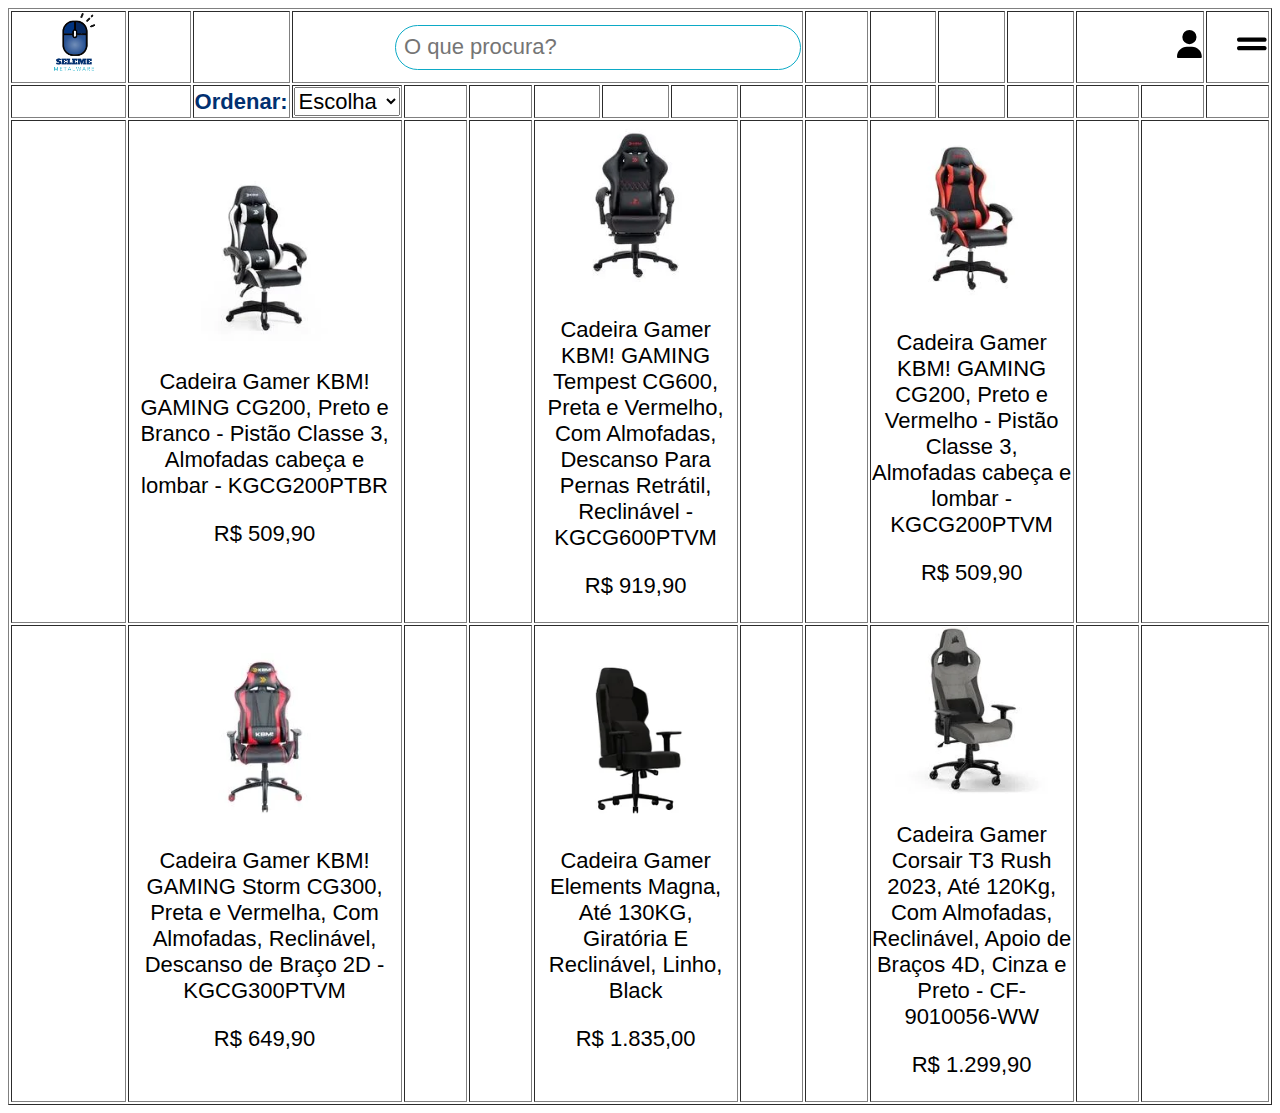
==== cadeiras.html @ c6f78cc7 "Add files via upload" ====
<!DOCTYPE html>
<html lang="en">
<head>
    <meta charset="UTF-8">

<meta name="viewport" content="width=device-width, initial-scale=1.0">
    <title>Document</title>
    <link rel="stylesheet" href="style.css">
</head>
<body>
        <table border=""> 
            <tr id="linha1">
                <td id="tdlogo">
                    <a href="index.html">
                        <img src="Logotipo Monograma Elegante Preto e Branco (1).png" width="100%" id="logo">
                    </a>
                </td>
                <td></td>
                <td></td>
                <td class="search-bar" colspan="7"><input type="text"  placeholder="O que procura?"></td>
               
                <td></td>
                <td></td>
                <td></td>
                <td></td>
                <td colspan="2" id="perfil"> <svg xmlns="http://www.w3.org/2000/svg" viewBox="0 0 448 512"><path d="M224 256A128 128 0 1 0 224 0a128 128 0 1 0 0 256zm-45.7 48C79.8 304 0 383.8 0 482.3C0 498.7 13.3 512 29.7 512l388.6 0c16.4 0 29.7-13.3 29.7-29.7C448 383.8 368.2 304 269.7 304l-91.4 0z"/></svg></td>
             
                <td id="treslinhas"><svg xmlns="http://www.w3.org/2000/svg" viewBox="0 0 448 512"><path d="M32 288c-17.7 0-32 14.3-32 32s14.3 32 32 32l384 0c17.7 0 32-14.3 32-32s-14.3-32-32-32L32 288zm0-128c-17.7 0-32 14.3-32 32s14.3 32 32 32l384 0c17.7 0 32-14.3 32-32s-14.3-32-32-32L32 160z"/></svg>
                    <ul id="menu">
                        <li><a href="quemsomos.html">Quem somos?</a></li>
                        <li><a href="contato.html">Contato</a></li>
                        <li><a href="hardware.html">Hardware</a></li>
                        <li><a href="gabinete.html">Gabinetes</a></li>                 
                        <li><a href="cadeiras.html">Cadeiras</a></li>
                    </ul>
                </td>
                
            </tr>
        <tr>
            <td></td>
            <td></td>
            <td id="ordenar"> <b>Ordenar:</b></td>
            <td ><div class="custom-select">
                <select>
                    <option value="" disabled selected>Escolha</option>
                    <option value="1">Opção 1</option>
                    <option value="2">Opção 2</option>
                    <option value="3">Opção 3</option>
                </select>
            </div></td>
            <td></td>
            <td></td>
            <td></td>
            <td></td>
            <td></td>
            <td></td>
            <td></td>
            <td></td>
            <td></td>
            <td></td>
            <td></td>
            <td></td>
            <td></td>
        </tr>
        <tr>
       
            <td></td>
            <td colspan="3"><div class="product-grid">
                <div class="product-card">
                    <svg width="167" height="167" viewBox="0 0 167 167" fill="none" xmlns="http://www.w3.org/2000/svg" xmlns:xlink="http://www.w3.org/1999/xlink">
                        <rect width="167" height="167" fill="url(#pattern0_59_21)"/>
                        <defs>
                        <pattern id="pattern0_59_21" patternContentUnits="objectBoundingBox" width="1" height="1">
                        <use xlink:href="#image0_59_21" transform="scale(0.005)"/>
                        </pattern>
                        <image id="image0_59_21" width="200" height="200" preserveAspectRatio="none" xlink:href="[data-uri]"/>
                        </defs>
                        </svg>
                        
                    </div>
                    <p class="description">Cadeira Gamer KBM! GAMING CG200, Preto e Branco - Pistão Classe 3, Almofadas cabeça e lombar - KGCG200PTBR</p>
                    <p class="price">R$ 509,90</p>
                </div></td>
           
            <td></td>
            <td></td>
            <td colspan="3"><div class="product-grid">
                <div class="product-card">
                    <div class="product-image">
                        <svg width="167" height="167" viewBox="0 0 167 167" fill="none" xmlns="http://www.w3.org/2000/svg" xmlns:xlink="http://www.w3.org/1999/xlink">
                            <rect width="167" height="167" fill="url(#pattern0_59_20)"/>
                            <defs>
                            <pattern id="pattern0_59_20" patternContentUnits="objectBoundingBox" width="1" height="1">
                            <use xlink:href="#image0_59_20" transform="scale(0.005)"/>
                            </pattern>
                            <image id="image0_59_20" width="200" height="200" preserveAspectRatio="none" xlink:href="[data-uri]"/>
                            </defs>
                            </svg>
                            
                            
                    </div>
                    <p class="description">Cadeira Gamer KBM! GAMING Tempest CG600, Preta e Vermelho, Com Almofadas, Descanso Para Pernas Retrátil, Reclinável - KGCG600PTVM</p>
                    <p class="price">R$ 919,90</p>
                </div></td>
         
            <td></td>
            <td></td>
            <td colspan="3"><div class="product-grid">
                <div class="product-card">
                    <div class="product-image">
                        <svg width="167" height="167" viewBox="0 0 167 167" fill="none" xmlns="http://www.w3.org/2000/svg" xmlns:xlink="http://www.w3.org/1999/xlink">
                            <rect width="167" height="167" fill="url(#pattern0_59_23)"/>
                            <defs>
                            <pattern id="pattern0_59_23" patternContentUnits="objectBoundingBox" width="1" height="1">
                            <use xlink:href="#image0_59_23" transform="scale(0.005)"/>
                            </pattern>
                            <image id="image0_59_23" width="200" height="200" preserveAspectRatio="none" xlink:href="[data-uri]"/>
                            </defs>
                            </svg>
                            
                    </div>
                    <p class="description">Cadeira Gamer KBM! GAMING CG200, Preto e Vermelho - Pistão Classe 3, Almofadas cabeça e lombar - KGCG200PTVM</p>
                    <p class="price">R$ 509,90</p>
                </div></td>
      
        
            <td></td>
            <td colspan="2"></td>
        </tr>
        <tr>
         
            <td></td>
            <td colspan="3"><div class="product-grid">
                <div class="product-card">
                    <div class="product-image">
                        <svg width="167" height="167" viewBox="0 0 167 167" fill="none" xmlns="http://www.w3.org/2000/svg" xmlns:xlink="http://www.w3.org/1999/xlink">
                            <rect width="167" height="167" fill="url(#pattern0_59_24)"/>
                            <defs>
                            <pattern id="pattern0_59_24" patternContentUnits="objectBoundingBox" width="1" height="1">
                            <use xlink:href="#image0_59_24" transform="scale(0.005)"/>
                            </pattern>
                            <image id="image0_59_24" width="200" height="200" preserveAspectRatio="none" xlink:href="[data-uri]"/>
                            </defs>
                            </svg>
                            
                            
                    </div>
                    <p class="description">Cadeira Gamer KBM! GAMING Storm CG300, Preta e Vermelha, Com Almofadas, Reclinável, Descanso de Braço 2D - KGCG300PTVM</p>
                    <p class="price">R$ 649,90</p>
                </div></td>
          
            <td></td>
            <td></td>
            <td colspan="3"><div class="product-grid">
                <div class="product-card">
                    <div class="product-image">
                        <svg width="167" height="167" viewBox="0 0 167 167" fill="none" xmlns="http://www.w3.org/2000/svg" xmlns:xlink="http://www.w3.org/1999/xlink">
                            <rect width="167" height="167" fill="url(#pattern0_59_22)"/>
                            <defs>
                            <pattern id="pattern0_59_22" patternContentUnits="objectBoundingBox" width="1" height="1">
                            <use xlink:href="#image0_59_22" transform="scale(0.005)"/>
                            </pattern>
                            <image id="image0_59_22" width="200" height="200" preserveAspectRatio="none" xlink:href="[data-uri]"/>
                            </defs>
                            </svg>
                            
                            
                    </div>
                    <p class="description">Cadeira Gamer Elements Magna, Até 130KG, Giratória E Reclinável, Linho, Black</p>
                    <p class="price">R$ 1.835,00</p>
                </div></td>
   
            <td></td>
            <td></td>
            <td colspan="3"><div class="product-grid">
                <div class="product-card">
                    <div class="product-image">
                        <svg width="167" height="167" viewBox="0 0 167 167" fill="none" xmlns="http://www.w3.org/2000/svg" xmlns:xlink="http://www.w3.org/1999/xlink">
                            <rect width="167" height="167" fill="url(#pattern0_59_19)"/>
                            <defs>
                            <pattern id="pattern0_59_19" patternContentUnits="objectBoundingBox" width="1" height="1">
                            <use xlink:href="#image0_59_19" transform="scale(0.005)"/>
                            </pattern>
                            <image id="image0_59_19" width="200" height="200" preserveAspectRatio="none" xlink:href="[data-uri]"/>
                            </defs>
                            </svg>
                            
                            
                    </div>
                    <p class="description">Cadeira Gamer Corsair T3 Rush 2023, Até 120Kg, Com Almofadas, Reclinável, Apoio de Braços 4D, Cinza e Preto - CF-9010056-WW</p>
                    <p class="price">R$ 1.299,90</p>
                </div></td>
        
           
            <td></td>
            <td colspan="2"></td>
        </tr>
        
    </table>
</body>
</html>
---- style.css ----
* {
    font-size: 22px;
    font-family: Arial, Helvetica, sans-serif;
}

a {
    text-decoration: none;
    color: #0CAAC6;
}

#cabecalho {
    width: 100%;
    height: 65px;
}

table {width: 100%;
    height: 98vh;
    text-align: center;}

td{width: 5.5%;
    height: 10%;} 


#linha1{
text-align: right;
}

#linha2{height: 1%;
    width: 5%;
}

#logo{width: 90%;
}

input {
    width: 100px;
    height: 5vh;
    text-align: left ;
    border-radius:50px ;
    border: solid #0CAAC6 1px;
}
    
#tdlogo { width: 10%;}

#Quem{width: 6%;
        height: 4%;
    vertical-align: top;
    color: #0CAAC6;
    text-transform: capitalize;
}

#Acessórios{width: 10%;
    height: 4%;
    vertical-align: top;
    color: #0CAAC6;
    text-transform: capitalize;
}

#linha3 svg{width: 300px;
    height: 200px;
    
}

#perfil svg{width: 20%;
}

#treslinhas svg{
    width: 50%;
}

#Gabinete{
    vertical-align: top;
    color: #0CAAC6;

}

#Hardware{
    vertical-align: top;
    color: #0CAAC6;
    
}

#Perifericos{
    vertical-align: top;
    color: #0CAAC6;
    
}
#treslinhas #menu {
    visibility: hidden;
    z-index: 1;
    border: black 1px solid;
    border-radius: 6px;
    position: absolute;
    right: 50px;
}

#treslinhas:hover #menu {
    visibility: visible;
}

#tituloquemsomos{
    color: #013070;
}

#tdproposta{
    text-align: start;

}

.container {
    display: flex;
    flex-direction: column;
    align-items: center;
    width: 100%;
}
.header {
    display: flex;
    justify-content: space-around;
    align-items: center;
    width: 100%;
    padding: 10px;
}
.header-logo {
    width: 100px;
}
.search-bar {
    flex-grow: 1;
    margin: 0 20px;
}
.search-bar input {
    width: 80%;
    padding: 8px;
    border : 1px solid #0CAAC6;
    border-radius: 50px;
}
.profile-icon, .menu-icon {
    width: 30px;
    height: 30px;
    margin-right: 100px;
    cursor: pointer;
}
.menu {
    list-style: none;
    padding: 0;
    display: none;
    position: absolute;
    background-color: #fff;
    border: 1px solid #ccc;
    z-index: 10;
}
.menu li {
    padding: 8px;
}
.menu li a {
    text-decoration: none;
    color: #333;
}
.menu-icon:hover + .menu, .menu:hover {
    display: block;
}
.main-content {
    width: 80%;
    margin: 20px auto;
}
.main-content h1 {
    color: #013070;
    margin-bottom: 10px;
}
.main-content p {
    margin-bottom: 20px;
}
.main-content ul {
    margin-top: 10px;
    padding-left: 20px;
}
.main-content li {
    margin-bottom: 5px;
}
.quemsomos{
    color: #013070;
}
#ordenar{
    color: #013070;
}
#Atendimento{
 vertical-align: top;   
 text-align: left;
}

#telefone{
    vertical-align: top;
    background-color: #D9D9D9;
}
#balao{
    vertical-align: top;
    background-color: #D9D9D9;
}
#email{
    vertical-align: top;
    background-color: #D9D9D9;
}
#horario{
    vertical-align: bottom;
    
}
.formulario{
    font-family: Arial, sans-serif;
    max-width: 500px;
    margin: 0 auto;
    padding: 20px;
    background-color: #f0f0f0;
}

.formulario {
    background-color: white;
    padding: 20px;
    border-radius: 8px;
    box-shadow: 0 2px 4px rgba(0,0,0,0.1);
}

.caixas {
    margin-bottom: 15px;
}

label {
    display: block;
    margin-bottom: 5px;
    font-weight: bold;
}

input {
    width: 100%;
    padding: 8px;
    border: 1px solid #ddd;
    border-radius: 4px;
    box-sizing: border-box;
}
.button {
    color: white;
    padding: 10px 15px;
    border: none;
    border-radius: 4px;
    width: 100%;
}
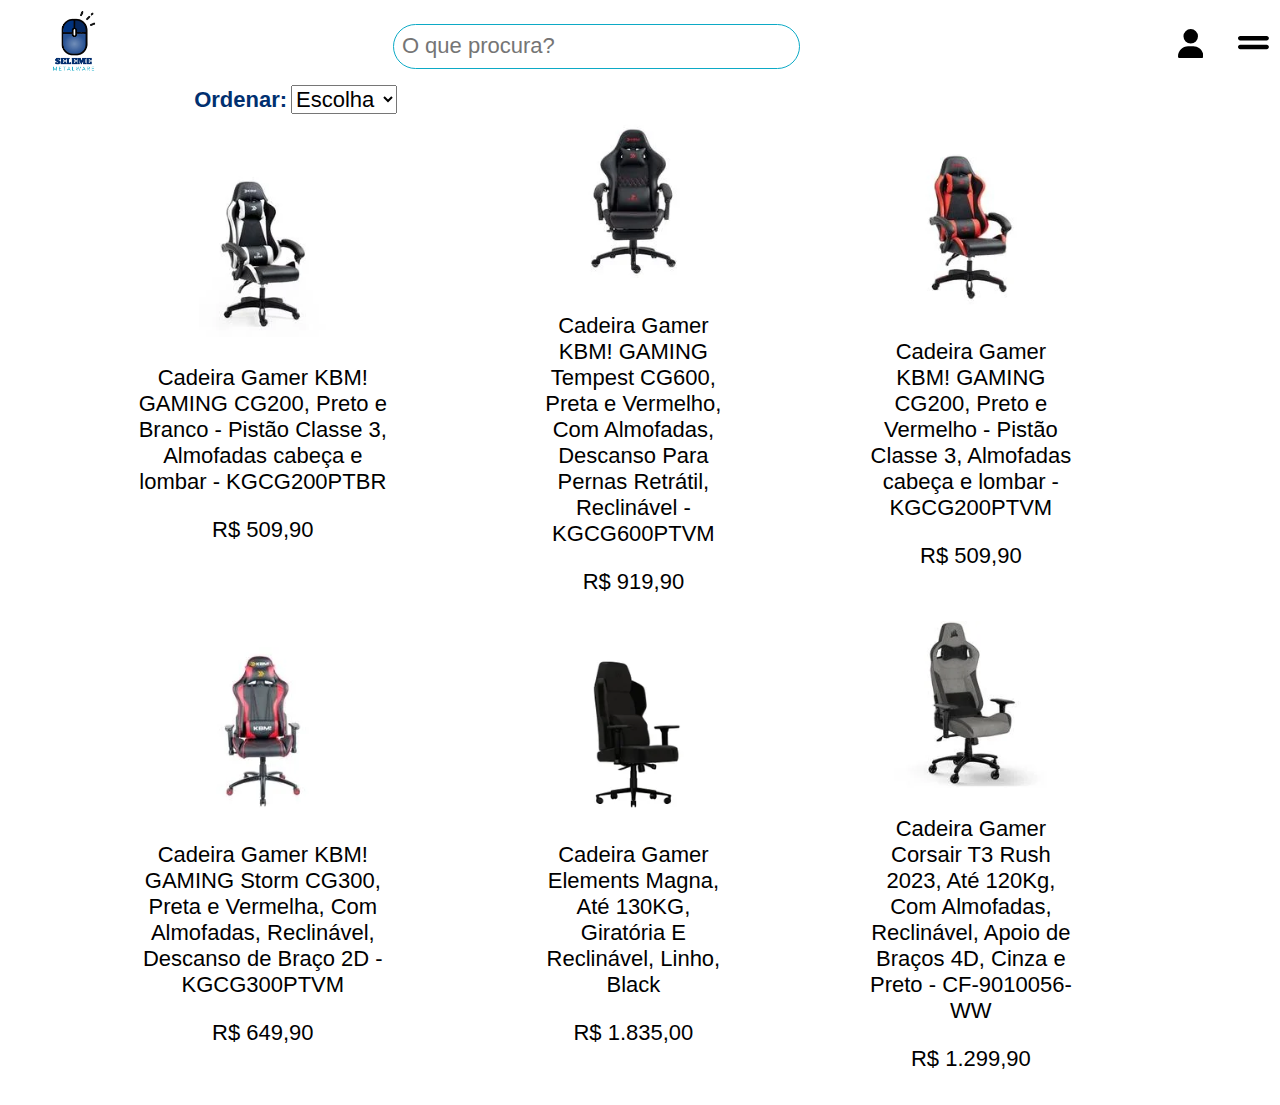
==== commit 11d12250: "Update cadeiras.html" ====
--- a/cadeiras.html
+++ b/cadeiras.html
@@ -8,7 +8,7 @@
     <link rel="stylesheet" href="style.css">
 </head>
 <body>
-        <table border=""> 
+        <table order=""> 
             <tr id="linha1">
                 <td id="tdlogo">
                     <a href="index.html">
@@ -198,4 +198,4 @@
         
     </table>
 </body>
-</html>+</html>
